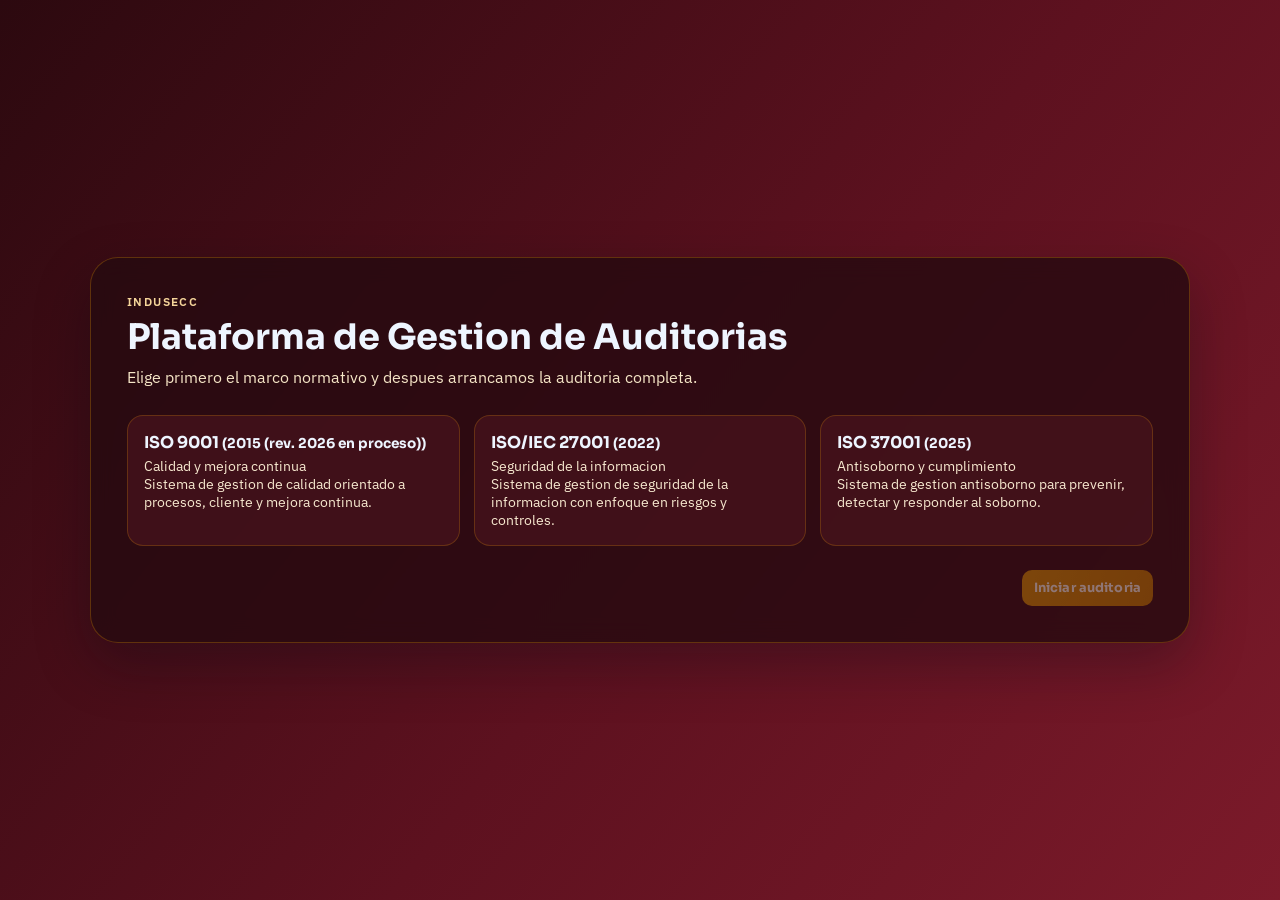
==== plataforma-auditorias/index.html @ 1d703449 "feat: nueva plataforma de auditorias con backup y exportacion PDF" ====
<!DOCTYPE html>
<html lang="es">

<head>
  <meta charset="UTF-8" />
  <meta name="viewport" content="width=device-width, initial-scale=1.0" />
  <title>Plataforma de Gestion de Auditorias | INDUSECC</title>
  <link rel="preconnect" href="https://fonts.googleapis.com" />
  <link rel="preconnect" href="https://fonts.gstatic.com" crossorigin />
  <link href="https://fonts.googleapis.com/css2?family=Sora:wght@400;600;700;800&family=IBM+Plex+Sans:wght@400;500;600&display=swap" rel="stylesheet" />
  <link rel="stylesheet" href="assets/css/styles.css" />
  <script src="https://cdnjs.cloudflare.com/ajax/libs/jspdf/2.5.1/jspdf.umd.min.js" defer></script>
</head>

<body>
  <div class="bg-layer"></div>

  <section id="iso-onboarding" class="onboarding">
    <div class="onboarding-card">
      <p class="eyebrow">INDUSECC</p>
      <h1>Plataforma de Gestion de Auditorias</h1>
      <p class="subtitle">Elige primero el marco normativo y despues arrancamos la auditoria completa.</p>
      <div id="iso-options" class="iso-grid"></div>
      <div class="onboarding-actions">
        <button id="start-audit" class="btn btn-primary" disabled>Iniciar auditoria</button>
      </div>
    </div>
  </section>

  <main id="app" class="app hidden">
    <header class="app-header">
      <div class="brand-wrap">
        <img src="assets/img/logo_indusecc.png" alt="Logo" class="brand-logo" />
        <div>
          <p class="eyebrow">INDUSECC</p>
          <h2>Centro de Gestion de Auditorias</h2>
        </div>
      </div>
      <div class="header-meta">
        <span id="active-iso" class="iso-chip">Sin norma seleccionada</span>
        <button id="change-iso" class="btn btn-secondary">Cambiar ISO</button>
      </div>
    </header>

    <section class="workspace">
      <aside class="panel project-panel">
        <h3>Ficha de proyecto</h3>
        <div class="form-grid">
          <label>Empresa/Proyecto
            <input type="text" id="project-name" placeholder="Nombre del proyecto" />
          </label>
          <label>Auditor lider
            <input type="text" id="auditor-name" placeholder="Nombre del auditor" />
          </label>
          <label>Sitio auditado
            <input type="text" id="audit-site" placeholder="Planta, sede o unidad" />
          </label>
          <label>Fecha
            <input type="date" id="audit-date" />
          </label>
          <label class="full">Alcance
            <textarea id="audit-scope" rows="3" placeholder="Alcance, procesos, limitaciones y objetivos."></textarea>
          </label>
        </div>

        <div class="metrics" id="metrics"></div>

        <div class="panel-actions">
          <button id="export-pdf" class="btn btn-primary">Exportar PDF</button>
          <button id="clear-project" class="btn btn-danger">Limpiar proyecto</button>
        </div>
      </aside>

      <section class="panel checklist-panel">
        <div class="panel-head">
          <h3>Checklist de auditoria</h3>
          <p id="iso-updated-note" class="muted"></p>
        </div>
        <div id="checklist-root" class="checklist-root"></div>
      </section>
    </section>
  </main>

  <section id="camera-modal" class="camera-modal hidden" aria-hidden="true">
    <div class="camera-card">
      <h3>Tomar fotografia de evidencia</h3>
      <video id="camera-video" autoplay playsinline></video>
      <canvas id="camera-canvas" class="hidden"></canvas>
      <div class="camera-actions">
        <button id="capture-photo" class="btn btn-primary">Capturar</button>
        <button id="cancel-camera" class="btn btn-secondary">Cancelar</button>
      </div>
    </div>
  </section>

  <div id="toast" class="toast"></div>

  <script type="module" src="assets/js/app.js"></script>
</body>

</html>
---- plataforma-auditorias/assets/css/styles.css ----
:root {
  --bg-0: #23080e;
  --bg-1: #3a0f17;
  --bg-2: #57131f;
  --card: #fffdf8;
  --card-2: #f8f0df;
  --text: #0d1b2a;
  --muted: #6a5b4a;
  --line: #e6d8bf;
  --ok: #1f9d6a;
  --warn: #d28d17;
  --bad: #d64545;
  --na: #7b8794;
  --risk-low: #38b48b;
  --risk-mid: #e89b1c;
  --risk-high: #cc4637;
  --risk-critical: #861f25;
  --hero: linear-gradient(128deg, #2c090f 0%, #5d111f 55%, #7c1a2a 100%);
  --hero-2: radial-gradient(circle at 15% 15%, rgba(217, 142, 4, 0.24), rgba(0, 0, 0, 0) 42%);
  --radius: 14px;
  --radius-sm: 10px;
  --shadow: 0 22px 55px rgba(3, 9, 20, 0.3);
}

* {
  box-sizing: border-box;
}

body {
  margin: 0;
  min-height: 100vh;
  font-family: 'IBM Plex Sans', sans-serif;
  color: #eef5ff;
  background: var(--bg-0);
}

h1,
h2,
h3,
h4 {
  margin: 0;
  font-family: 'Sora', sans-serif;
}

.bg-layer {
  position: fixed;
  inset: 0;
  background: var(--hero), var(--hero-2);
  z-index: -1;
  animation: pulseBg 18s ease infinite;
}

@keyframes pulseBg {
  0%,
  100% {
    filter: saturate(1) brightness(1);
  }

  50% {
    filter: saturate(1.15) brightness(1.08);
  }
}

.hidden {
  display: none !important;
}

.eyebrow {
  margin: 0 0 0.35rem;
  font-size: 0.73rem;
  letter-spacing: 0.12em;
  text-transform: uppercase;
  color: #f5d59a;
  font-weight: 600;
}

.onboarding {
  min-height: 100vh;
  display: grid;
  place-items: center;
  padding: 20px;
}

.onboarding-card {
  width: min(1100px, 100%);
  background: rgba(38, 10, 16, 0.82);
  border: 1px solid rgba(217, 142, 4, 0.3);
  border-radius: 28px;
  padding: 36px;
  backdrop-filter: blur(11px);
  box-shadow: var(--shadow);
  animation: riseIn 0.65s ease;
}

@keyframes riseIn {
  from {
    opacity: 0;
    transform: translateY(20px) scale(0.98);
  }

  to {
    opacity: 1;
    transform: translateY(0) scale(1);
  }
}

.onboarding-card h1 {
  margin-bottom: 8px;
  font-size: clamp(1.4rem, 3vw, 2.2rem);
}

.subtitle {
  margin: 0 0 28px;
  color: #f6e6c7;
  max-width: 70ch;
}

.iso-grid {
  display: grid;
  grid-template-columns: repeat(auto-fit, minmax(240px, 1fr));
  gap: 14px;
}

.iso-option {
  padding: 16px;
  border-radius: 16px;
  border: 1px solid rgba(217, 142, 4, 0.25);
  background: rgba(73, 20, 30, 0.72);
  cursor: pointer;
  transition: transform 0.24s ease, border-color 0.24s ease, box-shadow 0.24s ease;
}

.iso-option:hover {
  transform: translateY(-4px);
  border-color: rgba(243, 190, 89, 0.9);
  box-shadow: 0 18px 28px rgba(3, 17, 32, 0.42);
}

.iso-option.active {
  border-color: #d98e04;
  background: linear-gradient(160deg, rgba(106, 22, 36, 0.9), rgba(50, 11, 19, 0.9));
}

.iso-option h4 {
  font-size: 1.02rem;
  margin-bottom: 4px;
}

.iso-option p {
  margin: 0;
  color: #f7e8cf;
  font-size: 0.88rem;
}

.onboarding-actions {
  margin-top: 24px;
  display: flex;
  justify-content: flex-end;
}

.app {
  padding: 20px;
}

.app-header {
  display: flex;
  align-items: center;
  justify-content: space-between;
  gap: 16px;
  margin-bottom: 16px;
  background: rgba(44, 9, 15, 0.78);
  border: 1px solid rgba(217, 142, 4, 0.32);
  border-radius: 16px;
  padding: 14px 18px;
  backdrop-filter: blur(8px);
}

.brand-wrap {
  display: flex;
  align-items: center;
  gap: 12px;
}

.brand-logo {
  width: 50px;
  height: 50px;
  object-fit: contain;
  border-radius: 10px;
  background: rgba(255, 255, 255, 0.08);
  padding: 6px;
}

.brand-wrap h2 {
  font-size: clamp(1rem, 2.2vw, 1.4rem);
}

.header-meta {
  display: flex;
  align-items: center;
  gap: 10px;
  flex-wrap: wrap;
  justify-content: flex-end;
}

.iso-chip {
  border-radius: 999px;
  border: 1px solid rgba(217, 142, 4, 0.75);
  background: rgba(217, 142, 4, 0.2);
  padding: 8px 12px;
  font-size: 0.84rem;
  font-weight: 600;
}

.workspace {
  display: grid;
  grid-template-columns: minmax(280px, 370px) 1fr;
  gap: 14px;
  align-items: start;
}

.panel {
  background: var(--card);
  color: var(--text);
  border-radius: var(--radius);
  border: 1px solid var(--line);
  box-shadow: 0 10px 30px rgba(63, 14, 22, 0.16);
}

.project-panel {
  padding: 16px;
  position: sticky;
  top: 14px;
}

.project-panel h3,
.checklist-panel h3 {
  margin-bottom: 12px;
}

.form-grid {
  display: grid;
  gap: 10px;
}

.form-grid label {
  font-size: 0.82rem;
  color: #5b2230;
  font-weight: 600;
  display: grid;
  gap: 6px;
}

.form-grid input,
.form-grid textarea,
.finding-card select,
.finding-card textarea {
  width: 100%;
  border: 1px solid #dbc8aa;
  border-radius: 10px;
  padding: 10px 11px;
  font: inherit;
  color: var(--text);
  background: #fbfdff;
  transition: border-color 0.2s ease, box-shadow 0.2s ease;
}

.form-grid input:focus,
.form-grid textarea:focus,
.finding-card select:focus,
.finding-card textarea:focus {
  outline: none;
  border-color: #d98e04;
  box-shadow: 0 0 0 3px rgba(217, 142, 4, 0.2);
}

.full {
  grid-column: 1 / -1;
}

.metrics {
  margin-top: 14px;
  display: grid;
  grid-template-columns: repeat(2, minmax(100px, 1fr));
  gap: 10px;
}

.metric {
  border-radius: 12px;
  padding: 10px;
  border: 1px solid #e1d4be;
  background: var(--card-2);
}

.metric strong {
  display: block;
  font-size: 1.05rem;
  font-family: 'Sora', sans-serif;
}

.metric span {
  font-size: 0.72rem;
  text-transform: uppercase;
  letter-spacing: 0.08em;
  color: var(--muted);
}

.panel-actions {
  display: grid;
  gap: 8px;
  margin-top: 14px;
}

.checklist-panel {
  padding: 16px;
}

.panel-head {
  display: flex;
  justify-content: space-between;
  align-items: baseline;
  gap: 12px;
  margin-bottom: 12px;
  flex-wrap: wrap;
}

.muted {
  color: var(--muted);
  font-size: 0.82rem;
}

.checklist-root {
  display: grid;
  gap: 12px;
}

.section-block {
  border: 1px solid #e1d3ba;
  border-radius: 12px;
  overflow: hidden;
}

.section-head {
  padding: 10px 12px;
  background: linear-gradient(110deg, #5f1422, #7e1c2f);
  color: #f3f9ff;
}

.section-head h4 {
  font-size: 0.94rem;
}

.findings-list {
  display: grid;
  gap: 10px;
  padding: 10px;
  background: #fff8ed;
}

.finding-card {
  border: 1px solid #e5d8c2;
  background: #fff;
  border-radius: 10px;
  padding: 10px;
  animation: riseIn 0.45s ease;
}

.finding-head {
  display: flex;
  justify-content: space-between;
  align-items: start;
  gap: 10px;
  margin-bottom: 8px;
}

.finding-head h5 {
  margin: 0;
  font-size: 0.9rem;
}

.finding-head p {
  margin: 4px 0 0;
  color: #5f4f3a;
  font-size: 0.86rem;
}

.badge-status {
  border-radius: 999px;
  padding: 4px 8px;
  font-size: 0.71rem;
  font-weight: 700;
  white-space: nowrap;
}

.badge-status.ok {
  background: rgba(31, 157, 106, 0.18);
  color: #126c49;
}

.badge-status.warn {
  background: rgba(210, 141, 23, 0.19);
  color: #9a6814;
}

.badge-status.bad {
  background: rgba(214, 69, 69, 0.16);
  color: #9f2f2f;
}

.badge-status.na {
  background: rgba(123, 135, 148, 0.17);
  color: #4f5f70;
}

.finding-grid {
  display: grid;
  grid-template-columns: repeat(2, minmax(140px, 1fr));
  gap: 8px;
}

.finding-grid .wide {
  grid-column: 1 / -1;
}

.evidence-tools {
  margin-top: 8px;
  display: flex;
  gap: 8px;
  flex-wrap: wrap;
}

.evidence-list {
  margin-top: 8px;
  display: grid;
  gap: 6px;
}

.evidence-item {
  border: 1px dashed #cfbc9f;
  border-radius: 9px;
  padding: 8px;
  background: #fbfdff;
  display: grid;
  gap: 6px;
}

.evidence-item img {
  width: 100%;
  max-height: 180px;
  object-fit: cover;
  border-radius: 8px;
  border: 1px solid #dcccae;
}

.evidence-meta {
  font-size: 0.78rem;
  color: #664d35;
}

.btn {
  border: none;
  border-radius: 10px;
  padding: 10px 12px;
  font-family: 'Sora', sans-serif;
  font-size: 0.8rem;
  font-weight: 700;
  letter-spacing: 0.01em;
  cursor: pointer;
  transition: transform 0.18s ease, filter 0.2s ease;
}

.btn:hover {
  transform: translateY(-1px);
  filter: brightness(1.03);
}

.btn:disabled {
  opacity: 0.45;
  cursor: not-allowed;
  transform: none;
}

.btn-primary {
  background: linear-gradient(110deg, #d98e04, #c57a00);
  color: #fff9ef;
}

.btn-secondary {
  background: #f8e7c9;
  color: #5e1e2b;
}

.btn-danger {
  background: #f4d9d2;
  color: #7b2027;
}

.camera-modal {
  position: fixed;
  inset: 0;
  background: rgba(0, 7, 15, 0.7);
  display: grid;
  place-items: center;
  z-index: 1000;
  padding: 16px;
}

.camera-card {
  width: min(620px, 100%);
  background: #f7fbff;
  color: #0f2439;
  border-radius: 14px;
  border: 1px solid #e0cfb4;
  padding: 14px;
}

.camera-card video {
  width: 100%;
  border-radius: 10px;
  margin-top: 10px;
  border: 1px solid #e2d2b8;
  background: #2d0b12;
}

.camera-actions {
  margin-top: 10px;
  display: flex;
  justify-content: flex-end;
  gap: 8px;
}

.toast {
  position: fixed;
  right: 18px;
  bottom: 18px;
  background: #4c101c;
  color: #fff1dc;
  border: 1px solid #d98e04;
  border-radius: 10px;
  padding: 10px 14px;
  font-size: 0.84rem;
  opacity: 0;
  transform: translateY(14px);
  transition: opacity 0.25s ease, transform 0.25s ease;
  pointer-events: none;
  z-index: 1200;
}

.toast.show {
  opacity: 1;
  transform: translateY(0);
}

@media (max-width: 980px) {
  .workspace {
    grid-template-columns: 1fr;
  }

  .project-panel {
    position: relative;
    top: 0;
  }
}

@media (max-width: 640px) {
  .onboarding-card {
    padding: 20px;
    border-radius: 18px;
  }

  .app {
    padding: 12px;
  }

  .app-header {
    padding: 12px;
  }

  .finding-grid {
    grid-template-columns: 1fr;
  }

  .metrics {
    grid-template-columns: 1fr 1fr;
  }
}
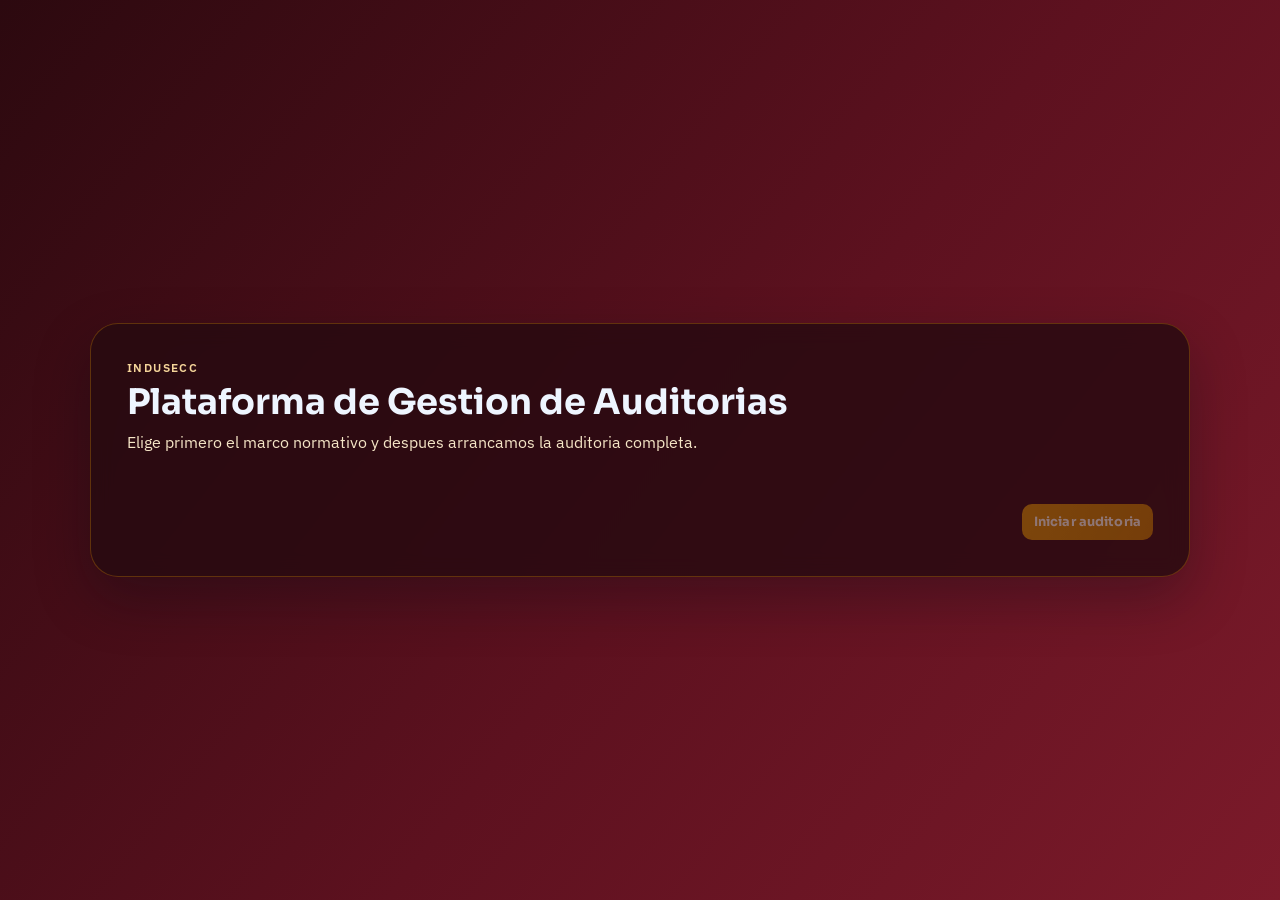
==== commit 8974f216: "fix: habilitar onboarding ISO fuera de módulos ES" ====
--- a/plataforma-auditorias/index.html
+++ b/plataforma-auditorias/index.html
@@ -95,7 +95,8 @@
 
   <div id="toast" class="toast"></div>
 
-  <script type="module" src="assets/js/app.js"></script>
+  <script src="assets/js/iso-library.js"></script>
+  <script src="assets/js/app.js"></script>
 </body>
 
 </html>
